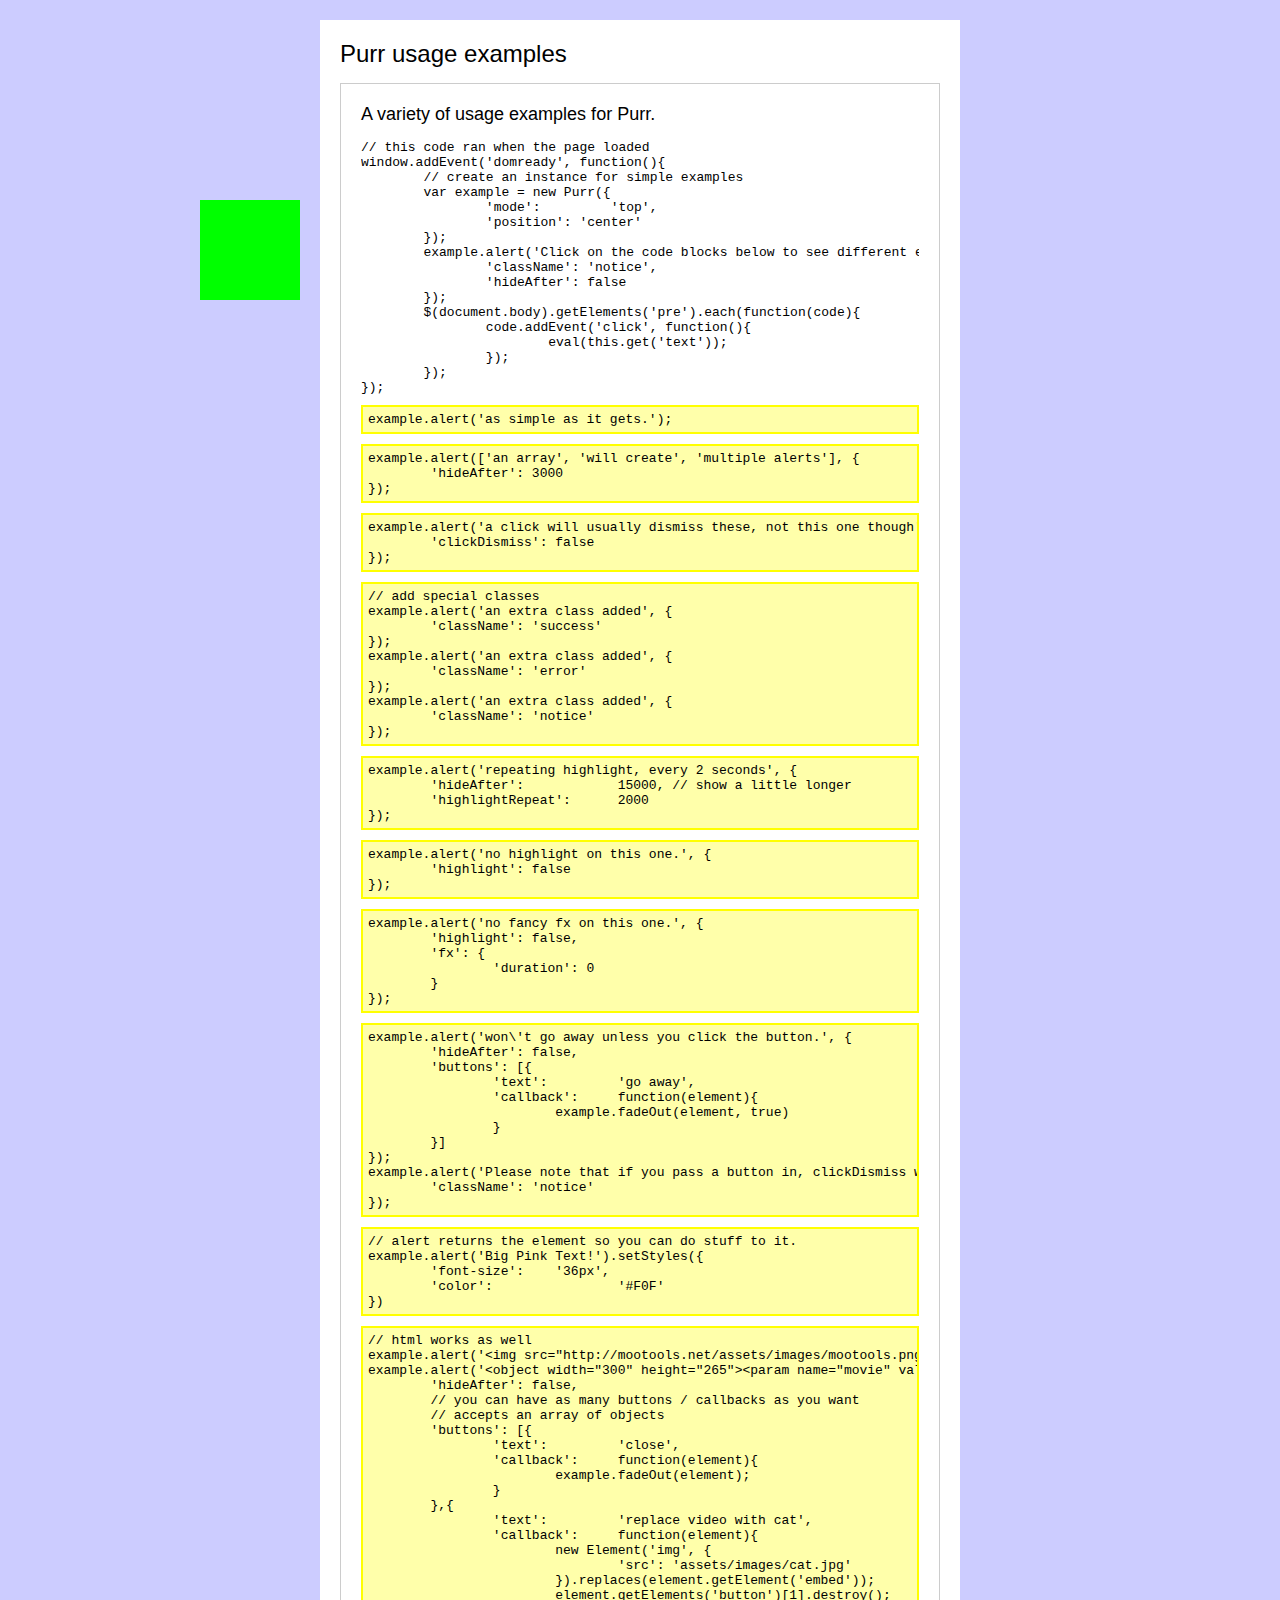
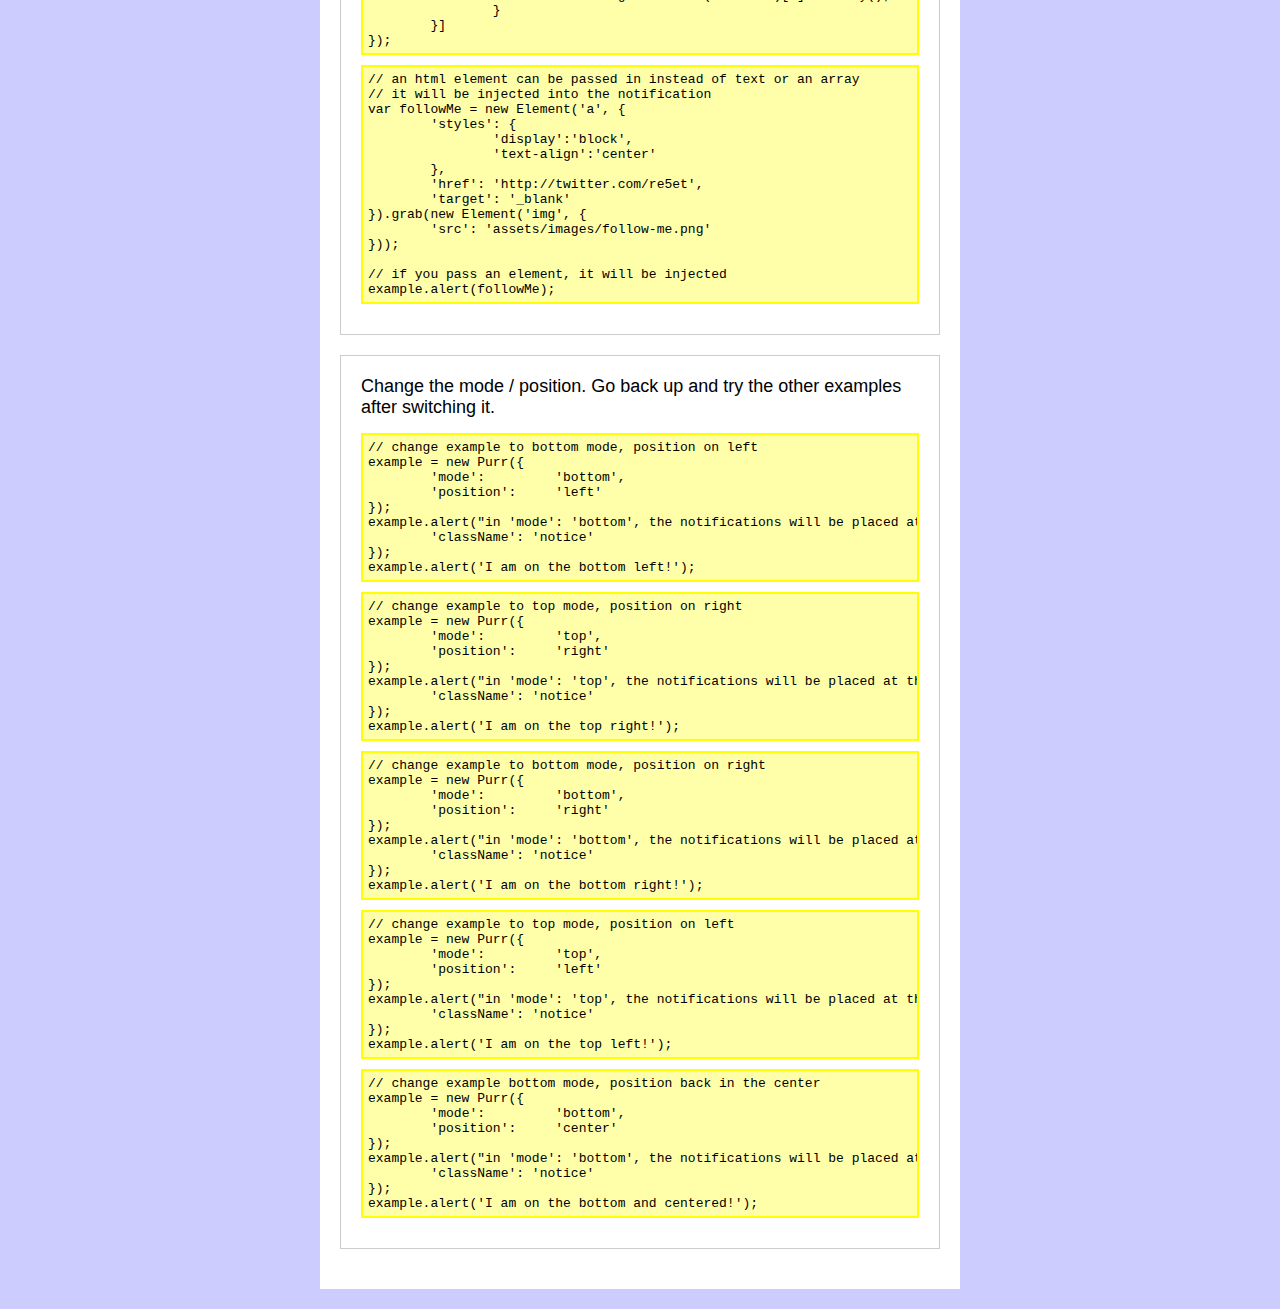
==== Demo/index.html @ 8d751d1e "shifting stuff around for forge" ====
<!DOCTYPE html PUBLIC "-//W3C//DTD XHTML 1.0 Strict//EN"
      "http://www.w3.org/TR/xhtml1/DTD/xhtml1-strict.dtd">
<html xmlns="http://www.w3.org/1999/xhtml">
	<head>
		<title>Purr - Mootools alert / notification class</title>
		<link rel="stylesheet" href="assets/css/purr-example.css" type="text/css" media="screen" charset="utf-8" />
		<script type="text/javascript" src="assets/js/mootools-core.js"></script>
		<script type="text/javascript" src="assets/js/Purr.js"></script>
		<script type="text/javascript">
			window.addEvent('domready', function(){
				// create an instance for simple examples
				var example = new Purr({
					'mode': 	'top',
					'position': 'center'
				});
				example.alert('Click on the code blocks below to see different examples of purr in action.<br/><br/>You can dismiss this message by clicking on it.', {
					'className': 'notice',
					'hideAfter': false
				});
				$(document.body).getElements('pre.example').each(function(code){
					code.addEvent('click', function(){
						eval(this.get('text'));
					});
				});

				$('test-element').addEvent('click', function(){
					this.alert('This is an $("id").alert() example!  Some text to make it a bit longer to test styles.');
				});
			});
		</script>
	</head>
	<body>
		<div id="test-element"></div>
		<div id="container">
			<h1>Purr usage examples</h1>
			<div class="section">
				<h2>A variety of usage examples for Purr.</h2>
<pre>
// this code ran when the page loaded
window.addEvent('domready', function(){
	// create an instance for simple examples
	var example = new Purr({
		'mode': 	'top',
		'position': 'center'
	});
	example.alert('Click on the code blocks below to see different examples of purr in action.&lt;br/&gt;&lt;br/&gt;You can dismiss this message by clicking on it.', {
		'className': 'notice',
		'hideAfter': false
	});
	$(document.body).getElements('pre').each(function(code){
		code.addEvent('click', function(){
			eval(this.get('text'));
		});
	});
});
</pre>
<pre class="example">
example.alert('as simple as it gets.');
</pre>
<pre class="example">
example.alert(['an array', 'will create', 'multiple alerts'], {
	'hideAfter': 3000
});
</pre>
<pre class="example">
example.alert('a click will usually dismiss these, not this one though', {
	'clickDismiss': false
});
</pre>
<pre class="example">
// add special classes
example.alert('an extra class added', {
	'className': 'success'
});
example.alert('an extra class added', {
	'className': 'error'
});
example.alert('an extra class added', {
	'className': 'notice'
});
</pre>
<pre class="example">
example.alert('repeating highlight, every 2 seconds', {
	'hideAfter': 		15000, // show a little longer
	'highlightRepeat': 	2000
});
</pre>
<pre class="example">
example.alert('no highlight on this one.', {
	'highlight': false
});
</pre>
<pre class="example">
example.alert('no fancy fx on this one.', {
	'highlight': false,
	'fx': {
		'duration': 0
	}
});
</pre>
<pre class="example">
example.alert('won\'t go away unless you click the button.', {
	'hideAfter': false,
	'buttons': [{
		'text': 	'go away',
		'callback':	function(element){
			example.fadeOut(element, true)
		}
	}]
});
example.alert('Please note that if you pass a button in, clickDismiss will be disabled, but the auto-hiding is still enabled unless you say otherwise.', {
	'className': 'notice'
});
</pre>
<pre class="example">
// alert returns the element so you can do stuff to it.
example.alert('Big Pink Text!').setStyles({
	'font-size':	'36px',
	'color':		'#F0F'
})
</pre>
<pre class="example">
// html works as well
example.alert('&lt;img src=&quot;http://mootools.net/assets/images/mootools.png&quot;&gt;');
example.alert('&lt;object width=&quot;300&quot; height=&quot;265&quot;&gt;&lt;param name=&quot;movie&quot; value=&quot;http://www.youtube.com/v/-q9uLtzDId8&amp;hl=en_US&amp;fs=1&amp;&quot;&gt;&lt;/param&gt;&lt;param name=&quot;allowFullScreen&quot; value=&quot;true&quot;&gt;&lt;/param&gt;&lt;param name=&quot;allowscriptaccess&quot; value=&quot;always&quot;&gt;&lt;/param&gt;&lt;embed src=&quot;http://www.youtube.com/v/-q9uLtzDId8&amp;hl=en_US&amp;fs=1&amp;&quot; type=&quot;application/x-shockwave-flash&quot; allowscriptaccess=&quot;always&quot; allowfullscreen=&quot;true&quot; width=&quot;300&quot; height=&quot;265&quot;&gt;&lt;/embed&gt;&lt;/object&gt;', {
	'hideAfter': false,
	// you can have as many buttons / callbacks as you want
	// accepts an array of objects
	'buttons': [{
		'text':		'close',
		'callback':	function(element){
			example.fadeOut(element);
		}
	},{
		'text':		'replace video with cat',
		'callback':	function(element){
			new Element('img', {
				'src': 'assets/images/cat.jpg'
			}).replaces(element.getElement('embed'));
			element.getElements('button')[1].destroy();
		}
	}]
});
</pre>
<pre class="example">
// an html element can be passed in instead of text or an array
// it will be injected into the notification
var followMe = new Element('a', {
	'styles': {
		'display':'block',
		'text-align':'center'
	},
	'href': 'http://twitter.com/re5et',
	'target': '_blank'
}).grab(new Element('img', {
	'src': 'assets/images/follow-me.png'
}));

// if you pass an element, it will be injected
example.alert(followMe);
</pre>
			</div>
			<div class="section">
				<h2>Change the mode / position. Go back up and try the other examples after switching it.</h2>
<pre class="example">
// change example to bottom mode, position on left
example = new Purr({
	'mode': 	'bottom',
	'position':	'left'
});
example.alert("in 'mode': 'bottom', the notifications will be placed at the bottom of the page, and the oldest entries will be at the bottom", {
	'className': 'notice'
});
example.alert('I am on the bottom left!');
</pre>
<pre class="example">
// change example to top mode, position on right
example = new Purr({
	'mode': 	'top',
	'position':	'right'
});
example.alert("in 'mode': 'top', the notifications will be placed at the top of the page, and the oldest entries will be at the top", {
	'className': 'notice'
});
example.alert('I am on the top right!');
</pre>
<pre class="example">
// change example to bottom mode, position on right
example = new Purr({
	'mode': 	'bottom',
	'position':	'right'
});
example.alert("in 'mode': 'bottom', the notifications will be placed at the bottom of the page, and the oldest entries will be at the bottom", {
	'className': 'notice'
});
example.alert('I am on the bottom right!');
</pre>
<pre class="example">
// change example to top mode, position on left
example = new Purr({
	'mode': 	'top',
	'position':	'left'
});
example.alert("in 'mode': 'top', the notifications will be placed at the top of the page, and the oldest entries will be at the top", {
	'className': 'notice'
});
example.alert('I am on the top left!');
</pre>
<pre class="example">
// change example bottom mode, position back in the center
example = new Purr({
	'mode': 	'bottom',
	'position':	'center'
});
example.alert("in 'mode': 'bottom', the notifications will be placed at the bottom of the page, and the oldest entries will be at the bottom", {
	'className': 'notice'
});
example.alert('I am on the bottom and centered!');
</pre>
			</div>
		</div>
	</body>
</html>
---- Demo/assets/css/purr-example.css ----
body,div,dl,dt,dd,ul,ol,li,h1,h2,h3,h4,h5,h6,pre,form,fieldset,input,textarea,p,blockquote,th,td{margin:0;padding:0}table{border-collapse:collapse;border-spacing:0}fieldset,img{border:0}address,caption,cite,code,dfn,th,var{font-style:normal;font-weight:normal}ol,ul{list-style:none}caption,th{text-align:left}h1,h2,h3,h4,h5,h6{font-size:100%;font-weight:normal}q:before,q:after{content:''}abbr,acronym{border:0}
body{
	font-family: sans-serif;
	background:#CCF;
}
h1,h2{
	font-size:24px;
	margin-bottom:15px;
}
h2{
	font-size:18px;
}
pre{
	overflow-y:auto;
}
pre.example{
	padding:5px;
	background:#FFA;
	margin:10px 0;
	border:2px solid #FF0;
}
pre.example:hover{
	background:#FF5;
	cursor:pointer;
}
pre.example:active{
	background:#FFF;
}
#container{
	padding:20px;
	background:#FFF;
	width: 600px;
	margin: 20px auto;
}
.section{
	padding: 20px;
	border:1px solid #CCC;
	margin-bottom:20px;
}
<<<<<<< HEAD:purr.css
=======
.purr-wrapper{
	margin:10px;
}
>>>>>>> fe82f1128e9f65ebe74b1ce5bad011dddd22071a:assets/css/purr-example.css
.purr-alert{
	margin-bottom:10px;
	padding:10px;
	background:#000;
	font-size:13px;
	font-weight:bold;
	color:#FFF;
	-moz-border-radius:5px;
	-webkit-border-radius:5px;
	-moz-box-shadow: 0 0 10px rgba(255,255,0,.25);
	width:300px;
}
.purr-alert button{
	font-size:10px;
	margin:0 5px;
}
.purr-alert.error{
	color:#F55;
	padding-left:30px;
<<<<<<< HEAD:purr.css
	background:url(images/error.png) no-repeat #000 7px 10px;
=======
	background:url(../images/error.png) no-repeat #000 7px 10px;
>>>>>>> fe82f1128e9f65ebe74b1ce5bad011dddd22071a:assets/css/purr-example.css
	width:280px;
}
.purr-alert.success{
	color:#5F5;
	padding-left:30px;
<<<<<<< HEAD:purr.css
	background:url(images/success.png) no-repeat #000 7px 10px;
=======
	background:url(../images/success.png) no-repeat #000 7px 10px;
>>>>>>> fe82f1128e9f65ebe74b1ce5bad011dddd22071a:assets/css/purr-example.css
	width:280px;
}
.purr-alert.notice{
	color:#99F;
	padding-left:30px;
<<<<<<< HEAD:purr.css
	background:url(images/notice.png) no-repeat #000 7px 10px;
=======
	background:url(../images/notice.png) no-repeat #000 7px 10px;
>>>>>>> fe82f1128e9f65ebe74b1ce5bad011dddd22071a:assets/css/purr-example.css
	width:280px;
}

.purr-element-alert{
	width:200px;
}

.purr-button-wrapper{
	text-align:center;
<<<<<<< HEAD:purr.css
}

#test-element{
	position:absolute;
	left:200px;
	top:200px;
	width:100px;
	height:100px;
	background:#0F0;
=======
>>>>>>> fe82f1128e9f65ebe74b1ce5bad011dddd22071a:assets/css/purr-example.css
}
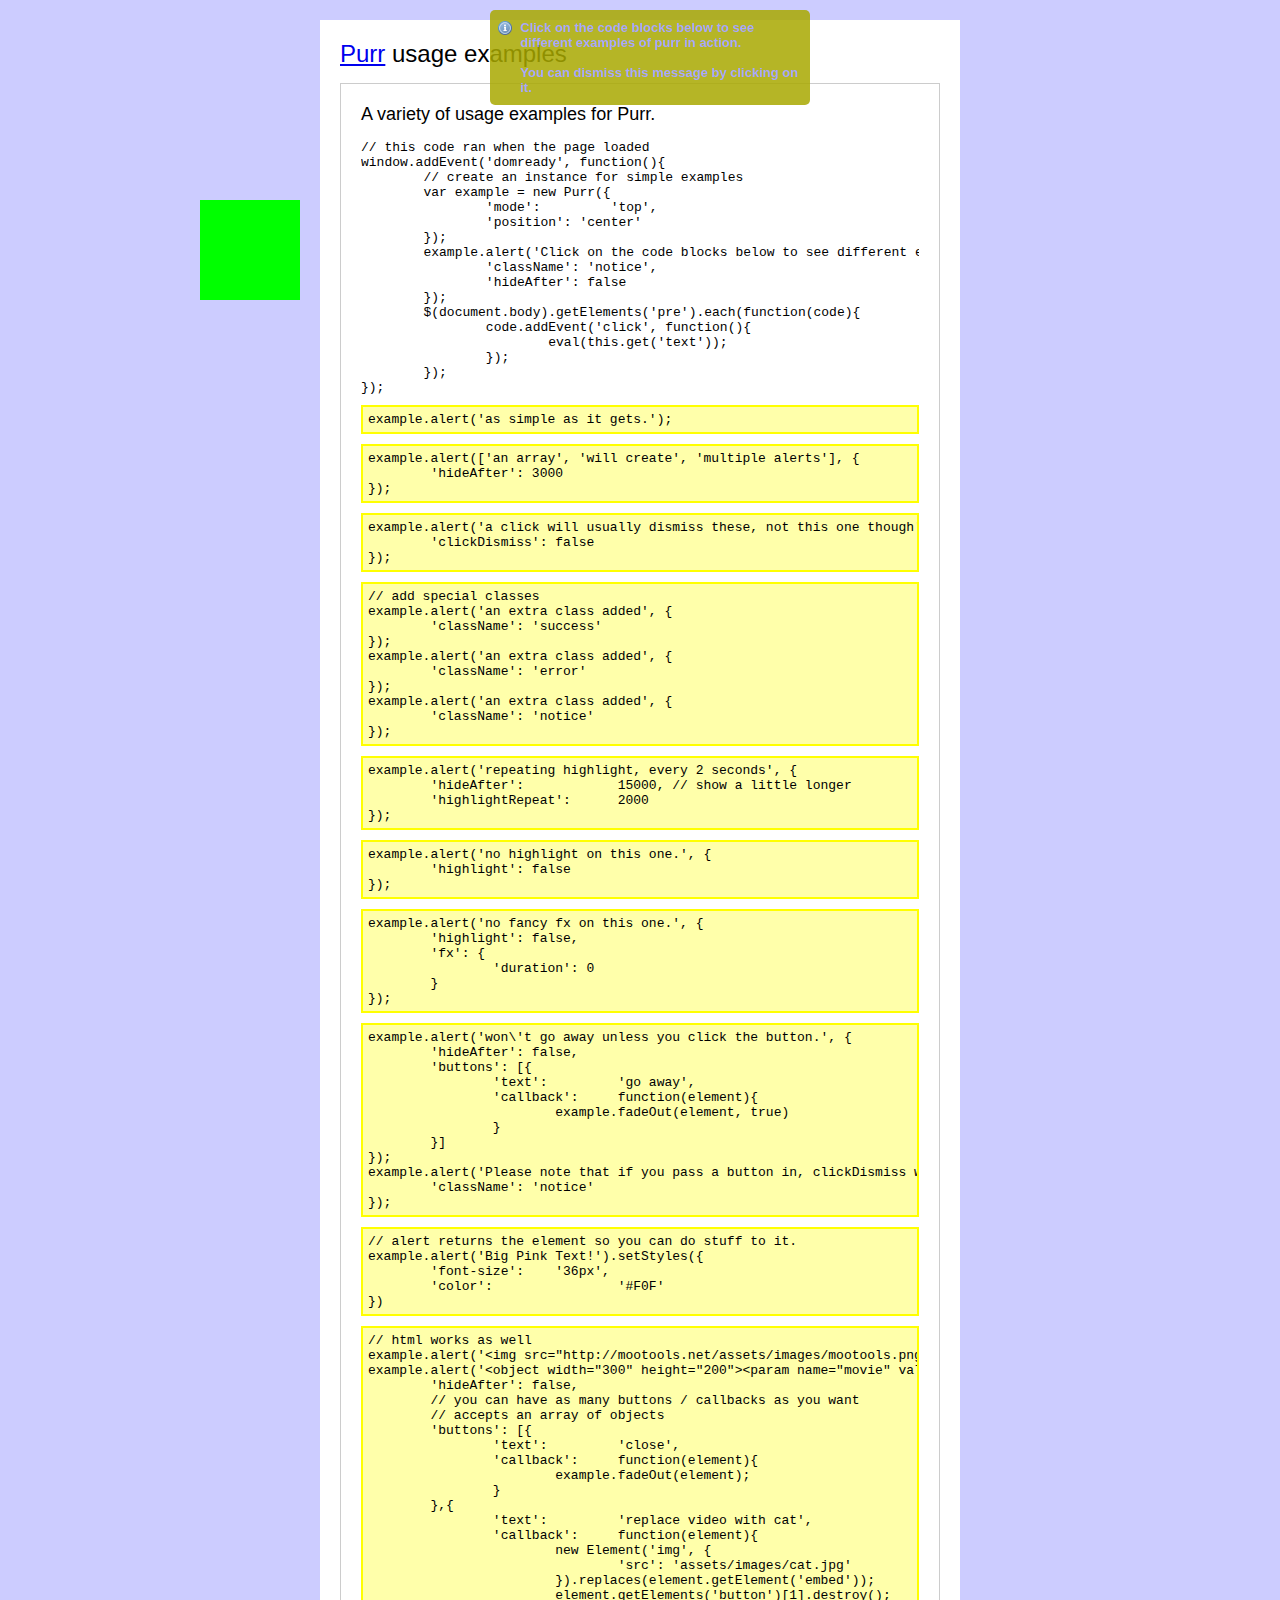
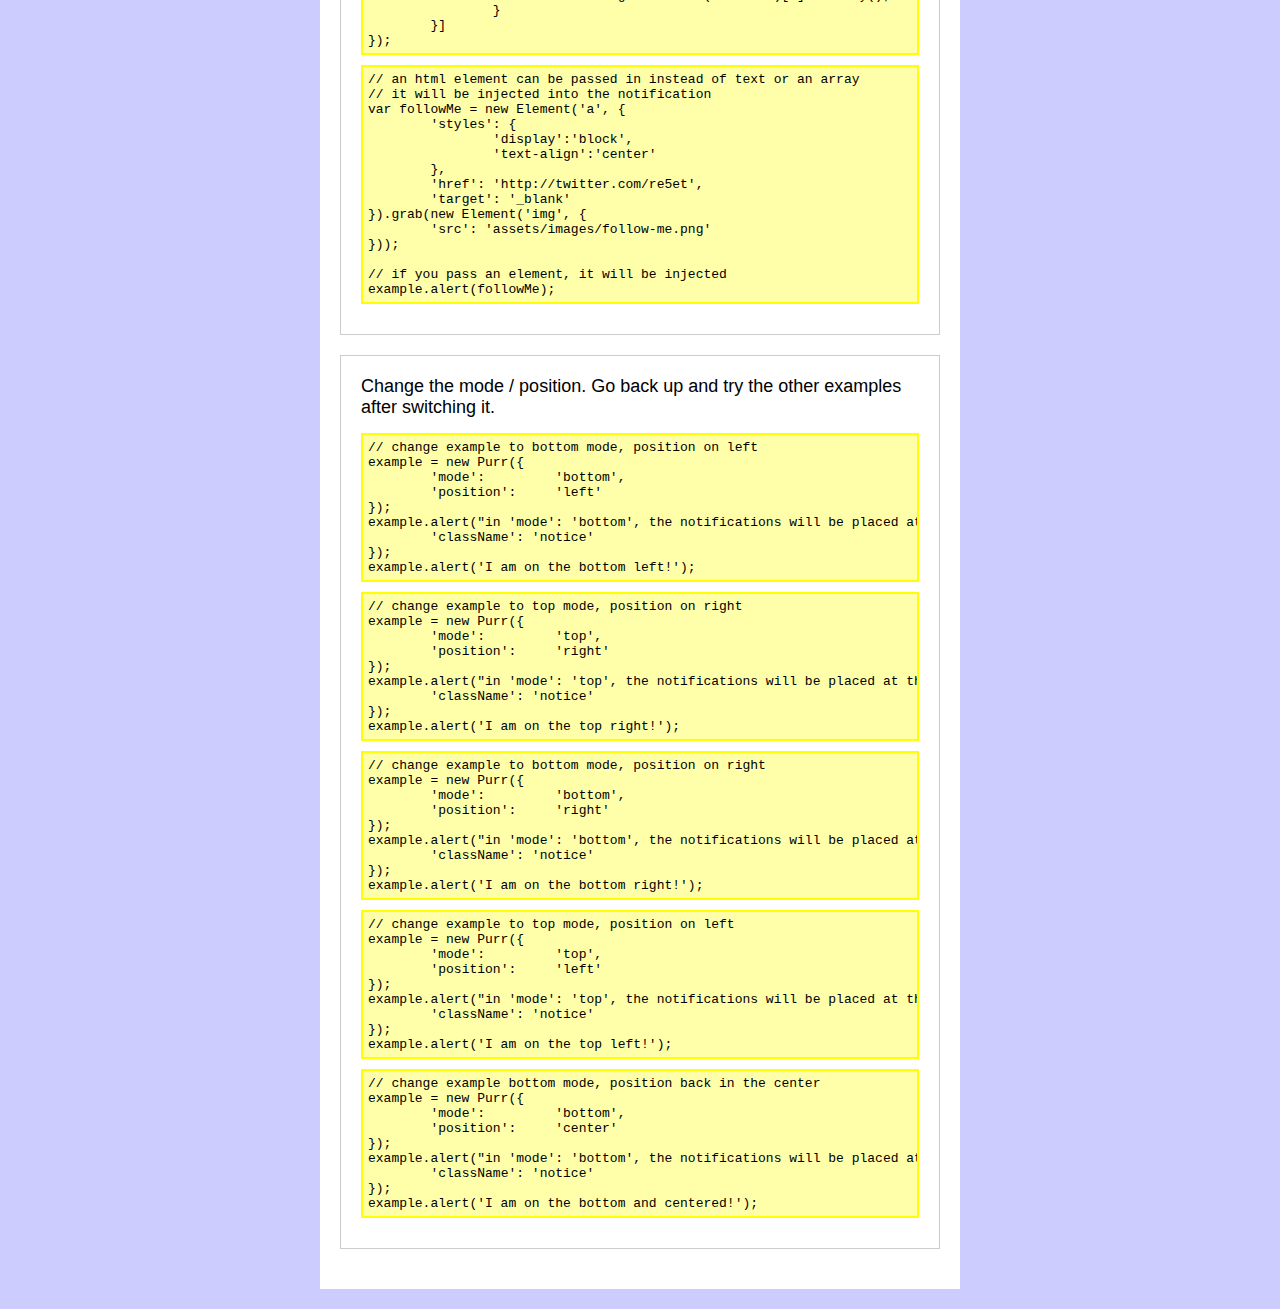
==== commit 5dfae705: "fixed path, updated examples" ====
--- a/Demo/index.html
+++ b/Demo/index.html
@@ -5,7 +5,7 @@
 		<title>Purr - Mootools alert / notification class</title>
 		<link rel="stylesheet" href="assets/css/purr-example.css" type="text/css" media="screen" charset="utf-8" />
 		<script type="text/javascript" src="assets/js/mootools-core.js"></script>
-		<script type="text/javascript" src="assets/js/Purr.js"></script>
+		<script type="text/javascript" src="../Source/purr.js"></script>
 		<script type="text/javascript">
 			window.addEvent('domready', function(){
 				// create an instance for simple examples
@@ -23,7 +23,7 @@
 					});
 				});
 
-				$('test-element').addEvent('click', function(){
+				document.id('test-element').addEvent('click', function(){
 					this.alert('This is an $("id").alert() example!  Some text to make it a bit longer to test styles.');
 				});
 			});
@@ -32,7 +32,7 @@
 	<body>
 		<div id="test-element"></div>
 		<div id="container">
-			<h1>Purr usage examples</h1>
+			<h1><a href="http://github.com/re5et/purr">Purr</a> usage examples</h1>
 			<div class="section">
 				<h2>A variety of usage examples for Purr.</h2>
 <pre>
@@ -122,7 +122,7 @@
 <pre class="example">
 // html works as well
 example.alert('&lt;img src=&quot;http://mootools.net/assets/images/mootools.png&quot;&gt;');
-example.alert('&lt;object width=&quot;300&quot; height=&quot;265&quot;&gt;&lt;param name=&quot;movie&quot; value=&quot;http://www.youtube.com/v/-q9uLtzDId8&amp;hl=en_US&amp;fs=1&amp;&quot;&gt;&lt;/param&gt;&lt;param name=&quot;allowFullScreen&quot; value=&quot;true&quot;&gt;&lt;/param&gt;&lt;param name=&quot;allowscriptaccess&quot; value=&quot;always&quot;&gt;&lt;/param&gt;&lt;embed src=&quot;http://www.youtube.com/v/-q9uLtzDId8&amp;hl=en_US&amp;fs=1&amp;&quot; type=&quot;application/x-shockwave-flash&quot; allowscriptaccess=&quot;always&quot; allowfullscreen=&quot;true&quot; width=&quot;300&quot; height=&quot;265&quot;&gt;&lt;/embed&gt;&lt;/object&gt;', {
+example.alert('&lt;object width=&quot;300&quot; height=&quot;200&quot;&gt;&lt;param name=&quot;movie&quot; value=&quot;http://www.youtube.com/v/ob5IjtGe7nE?fs=1&amp;amp;hl=en_US&quot;&gt;&lt;/param&gt;&lt;param name=&quot;allowFullScreen&quot; value=&quot;true&quot;&gt;&lt;/param&gt;&lt;param name=&quot;allowscriptaccess&quot; value=&quot;always&quot;&gt;&lt;/param&gt;&lt;embed src=&quot;http://www.youtube.com/v/ob5IjtGe7nE?fs=1&amp;amp;hl=en_US&quot; type=&quot;application/x-shockwave-flash&quot; allowscriptaccess=&quot;always&quot; allowfullscreen=&quot;true&quot; width=&quot;300&quot; height=&quot;200&quot;&gt;&lt;/embed&gt;&lt;/object&gt;', {
 	'hideAfter': false,
 	// you can have as many buttons / callbacks as you want
 	// accepts an array of objects
--- a/Demo/assets/css/purr-example.css
+++ b/Demo/assets/css/purr-example.css
@@ -37,12 +37,9 @@
 	border:1px solid #CCC;
 	margin-bottom:20px;
 }
-<<<<<<< HEAD:purr.css
-=======
 .purr-wrapper{
 	margin:10px;
 }
->>>>>>> fe82f1128e9f65ebe74b1ce5bad011dddd22071a:assets/css/purr-example.css
 .purr-alert{
 	margin-bottom:10px;
 	padding:10px;
@@ -62,31 +59,19 @@
 .purr-alert.error{
 	color:#F55;
 	padding-left:30px;
-<<<<<<< HEAD:purr.css
-	background:url(images/error.png) no-repeat #000 7px 10px;
-=======
 	background:url(../images/error.png) no-repeat #000 7px 10px;
->>>>>>> fe82f1128e9f65ebe74b1ce5bad011dddd22071a:assets/css/purr-example.css
 	width:280px;
 }
 .purr-alert.success{
 	color:#5F5;
 	padding-left:30px;
-<<<<<<< HEAD:purr.css
-	background:url(images/success.png) no-repeat #000 7px 10px;
-=======
 	background:url(../images/success.png) no-repeat #000 7px 10px;
->>>>>>> fe82f1128e9f65ebe74b1ce5bad011dddd22071a:assets/css/purr-example.css
 	width:280px;
 }
 .purr-alert.notice{
 	color:#99F;
 	padding-left:30px;
-<<<<<<< HEAD:purr.css
-	background:url(images/notice.png) no-repeat #000 7px 10px;
-=======
 	background:url(../images/notice.png) no-repeat #000 7px 10px;
->>>>>>> fe82f1128e9f65ebe74b1ce5bad011dddd22071a:assets/css/purr-example.css
 	width:280px;
 }
 
@@ -96,7 +81,6 @@
 
 .purr-button-wrapper{
 	text-align:center;
-<<<<<<< HEAD:purr.css
 }
 
 #test-element{
@@ -106,6 +90,4 @@
 	width:100px;
 	height:100px;
 	background:#0F0;
-=======
->>>>>>> fe82f1128e9f65ebe74b1ce5bad011dddd22071a:assets/css/purr-example.css
 }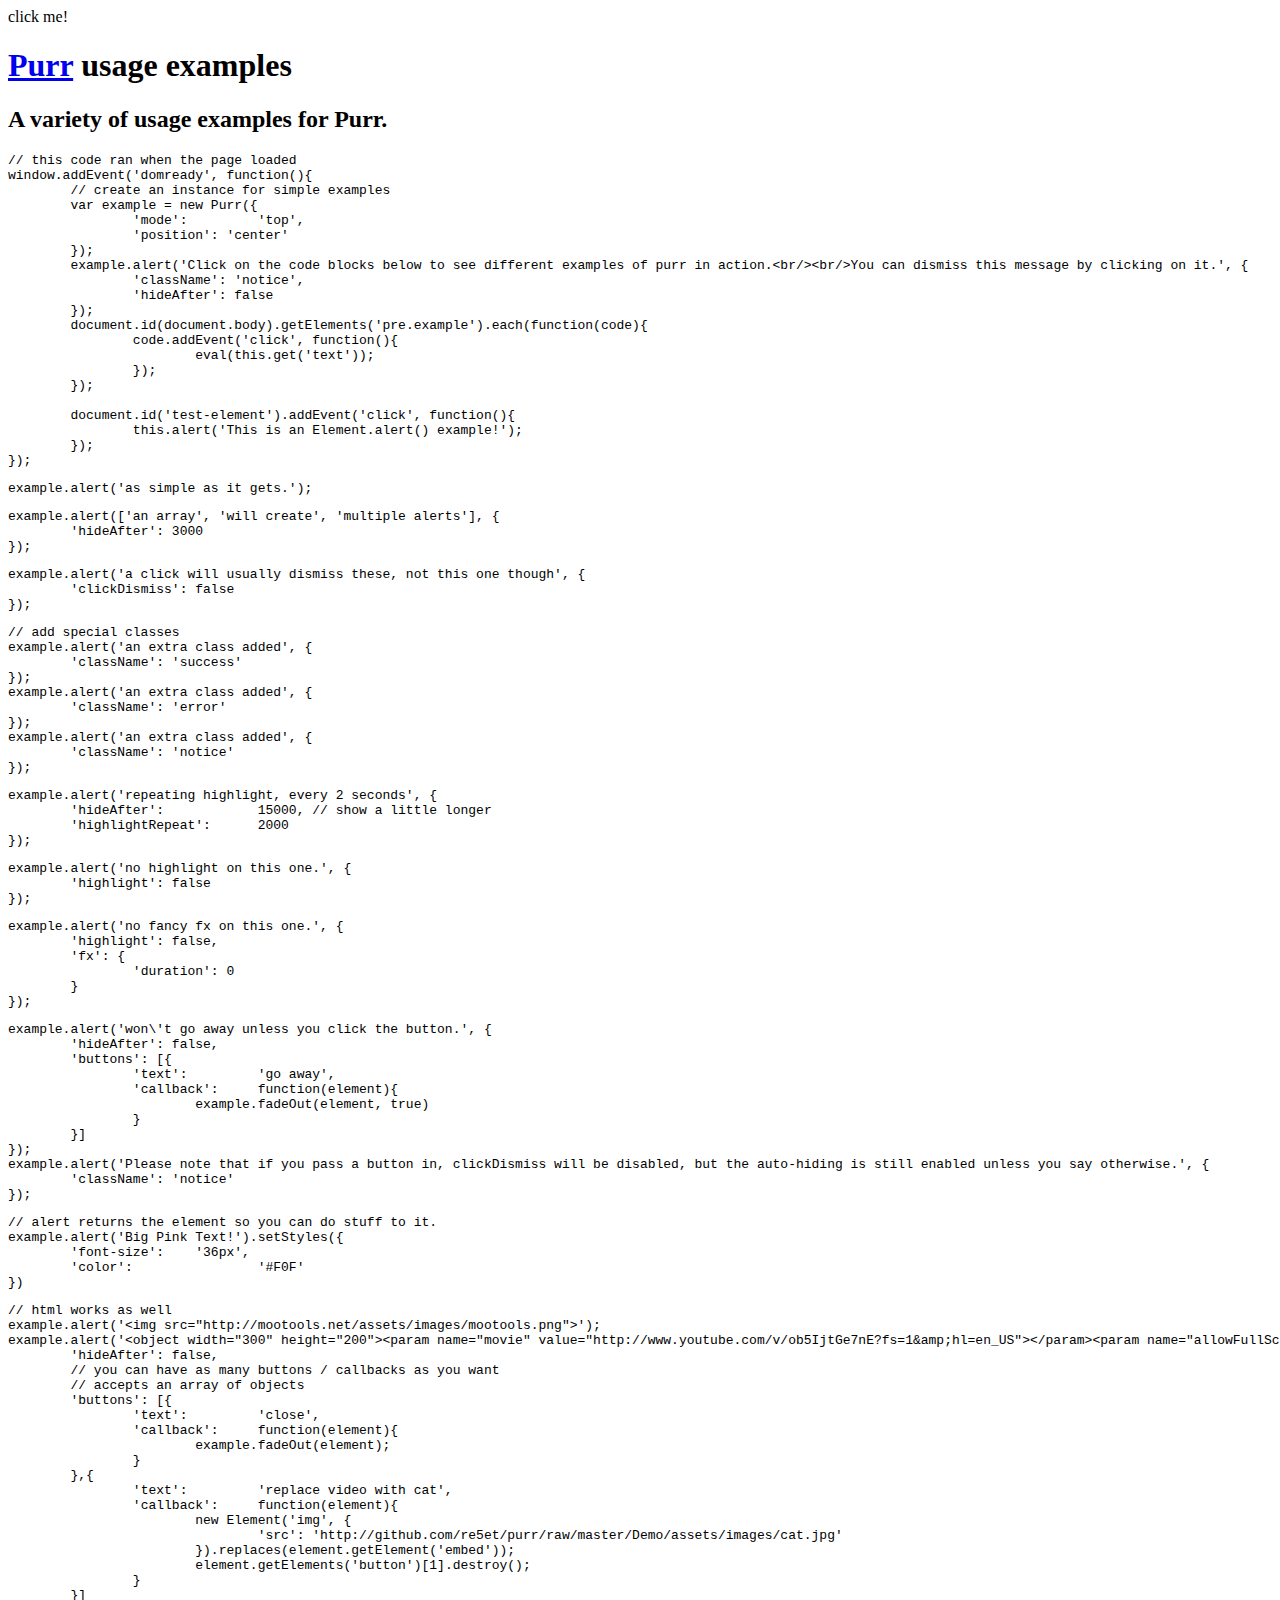
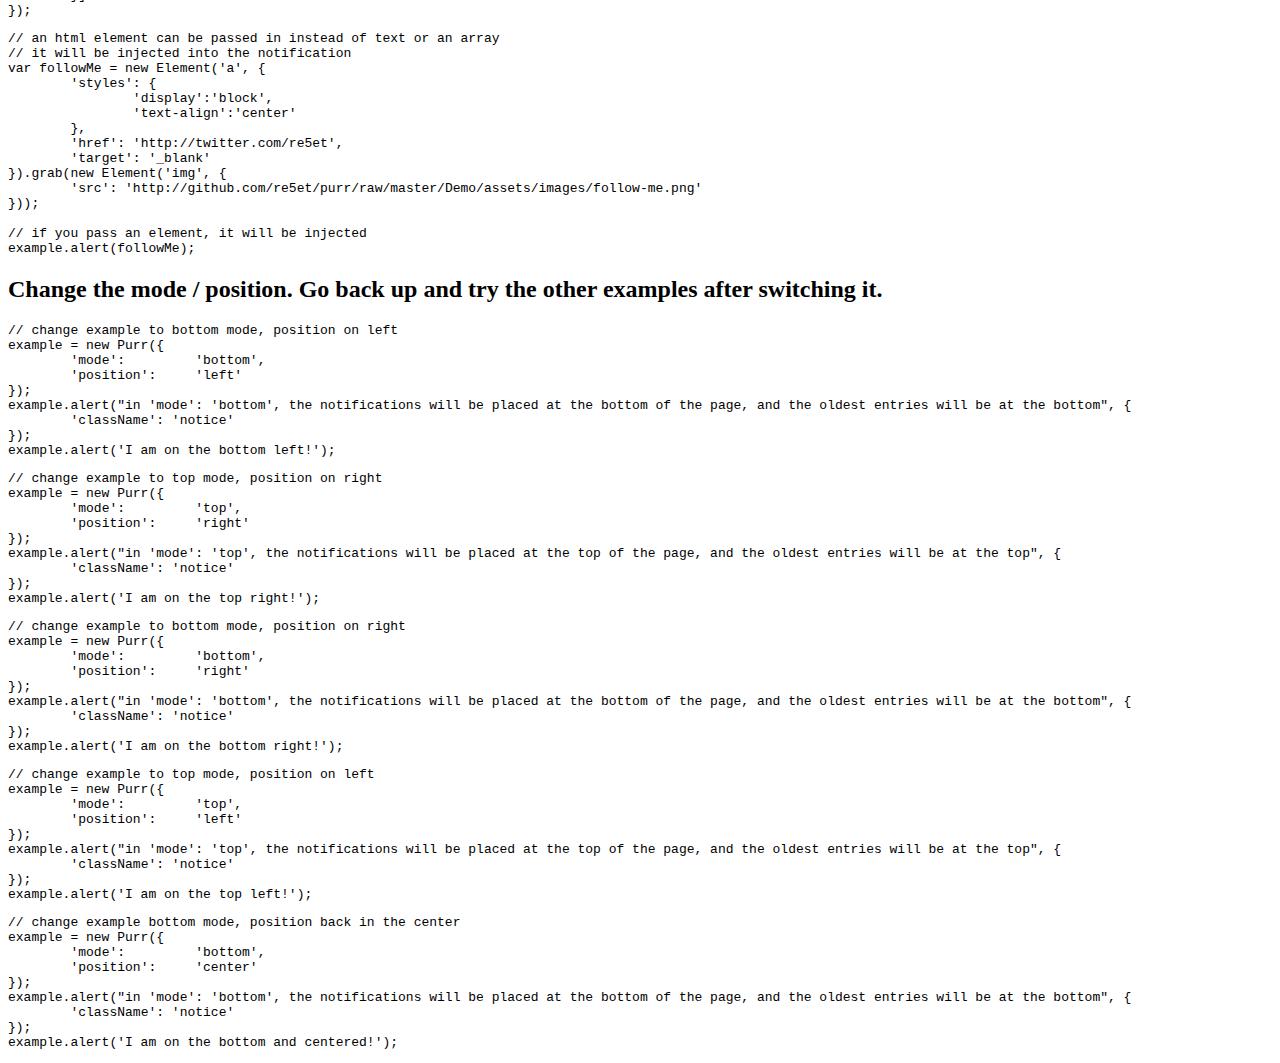
==== commit 0725e123: "demo update" ====
--- a/Demo/index.html
+++ b/Demo/index.html
@@ -3,9 +3,9 @@
 <html xmlns="http://www.w3.org/1999/xhtml">
 	<head>
 		<title>Purr - Mootools alert / notification class</title>
-		<link rel="stylesheet" href="assets/css/purr-example.css" type="text/css" media="screen" charset="utf-8" />
-		<script type="text/javascript" src="assets/js/mootools-core.js"></script>
-		<script type="text/javascript" src="../Source/purr.js"></script>
+		<link rel="stylesheet" href="http://github.com/re5et/purr/raw/master/Demo/assets/css/purr-example.css" type="text/css" media="screen" charset="utf-8" />
+		<script type="text/javascript" src="http://github.com/re5et/purr/raw/master/Demo/assets/js/mootools-core.js"></script>
+		<script type="text/javascript" src="http://github.com/re5et/purr/raw/master/Source/purr.js"></script>
 		<script type="text/javascript">
 			window.addEvent('domready', function(){
 				// create an instance for simple examples
@@ -17,20 +17,20 @@
 					'className': 'notice',
 					'hideAfter': false
 				});
-				$(document.body).getElements('pre.example').each(function(code){
+				document.id(document.body).getElements('pre.example').each(function(code){
 					code.addEvent('click', function(){
 						eval(this.get('text'));
 					});
 				});
 
 				document.id('test-element').addEvent('click', function(){
-					this.alert('This is an $("id").alert() example!  Some text to make it a bit longer to test styles.');
+					this.alert('This is an Element.alert() example!');
 				});
 			});
 		</script>
 	</head>
 	<body>
-		<div id="test-element"></div>
+		<div id="test-element">click me!</div>
 		<div id="container">
 			<h1><a href="http://github.com/re5et/purr">Purr</a> usage examples</h1>
 			<div class="section">
@@ -47,10 +47,14 @@
 		'className': 'notice',
 		'hideAfter': false
 	});
-	$(document.body).getElements('pre').each(function(code){
+	document.id(document.body).getElements('pre.example').each(function(code){
 		code.addEvent('click', function(){
 			eval(this.get('text'));
 		});
+	});
+
+	document.id('test-element').addEvent('click', function(){
+		this.alert('This is an Element.alert() example!');
 	});
 });
 </pre>
@@ -135,7 +139,7 @@
 		'text':		'replace video with cat',
 		'callback':	function(element){
 			new Element('img', {
-				'src': 'assets/images/cat.jpg'
+				'src': 'http://github.com/re5et/purr/raw/master/Demo/assets/images/cat.jpg'
 			}).replaces(element.getElement('embed'));
 			element.getElements('button')[1].destroy();
 		}
@@ -153,7 +157,7 @@
 	'href': 'http://twitter.com/re5et',
 	'target': '_blank'
 }).grab(new Element('img', {
-	'src': 'assets/images/follow-me.png'
+	'src': 'http://github.com/re5et/purr/raw/master/Demo/assets/images/follow-me.png'
 }));
 
 // if you pass an element, it will be injected
